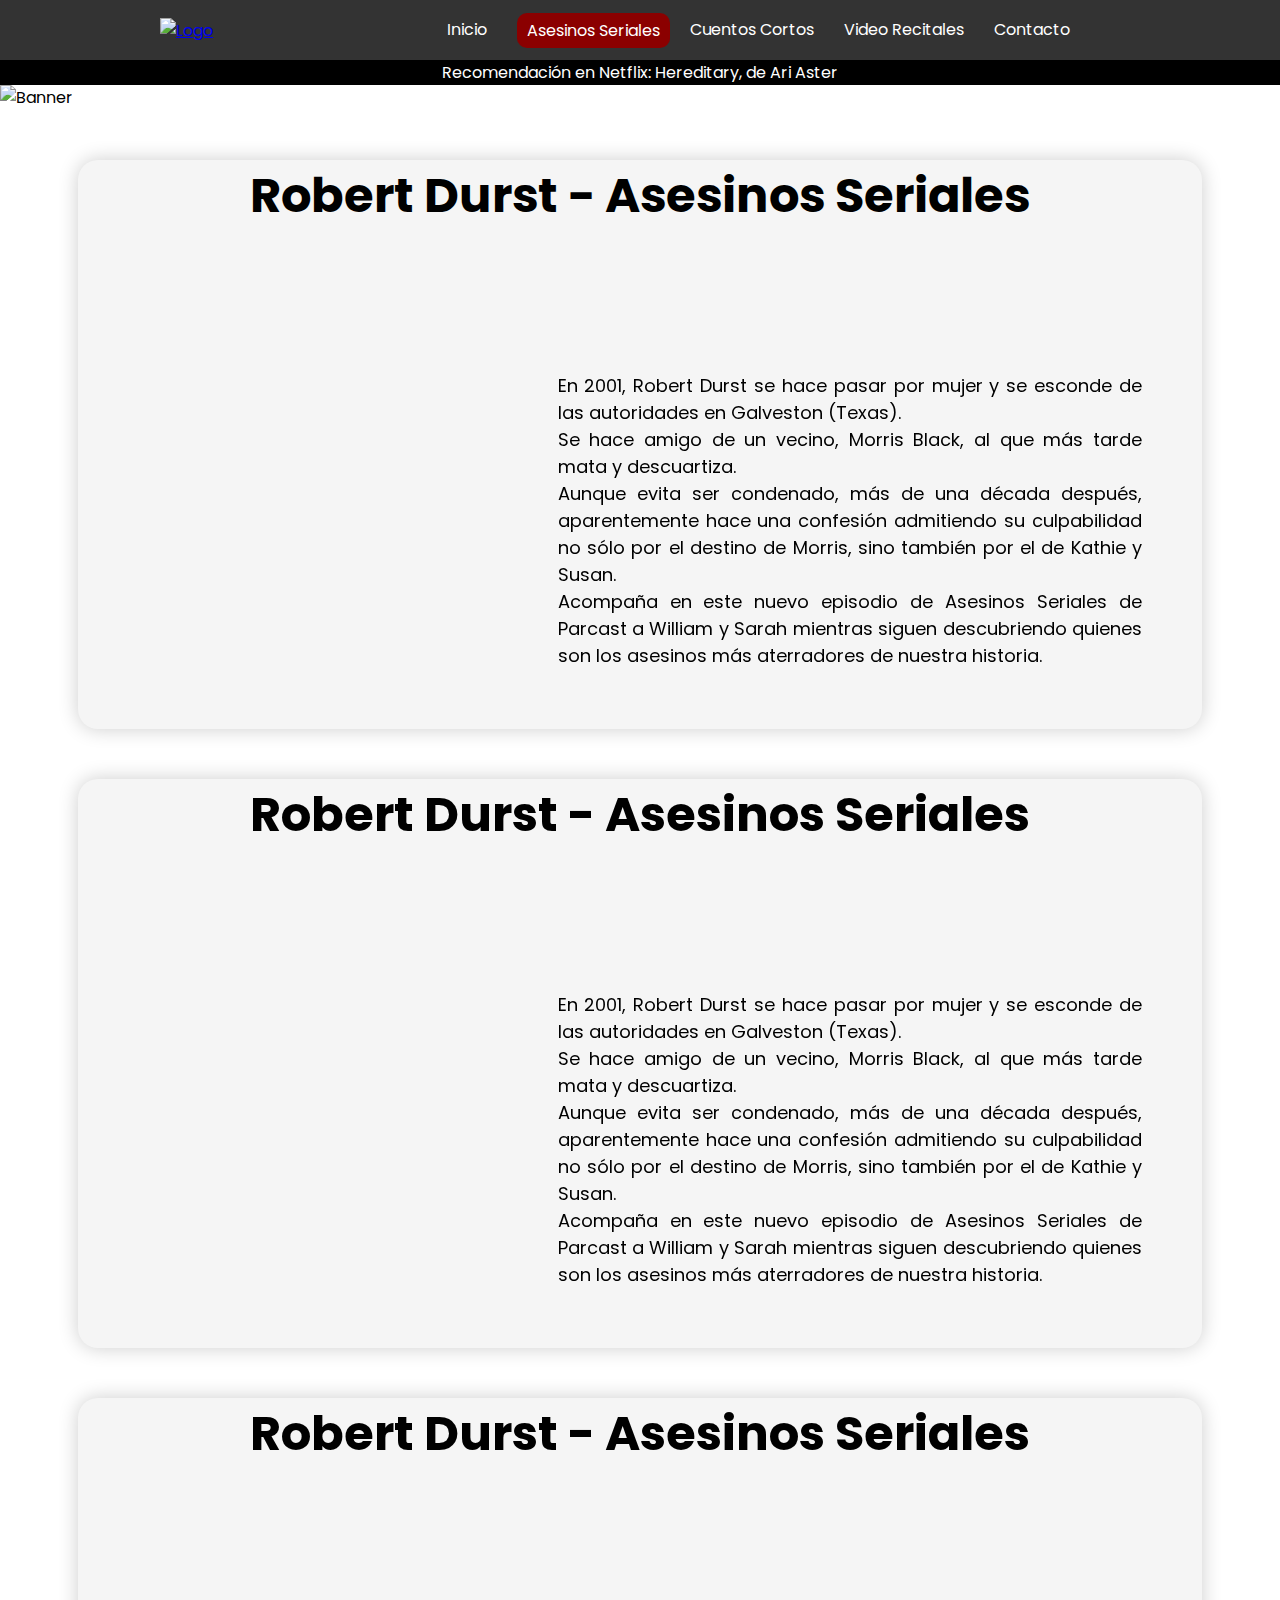
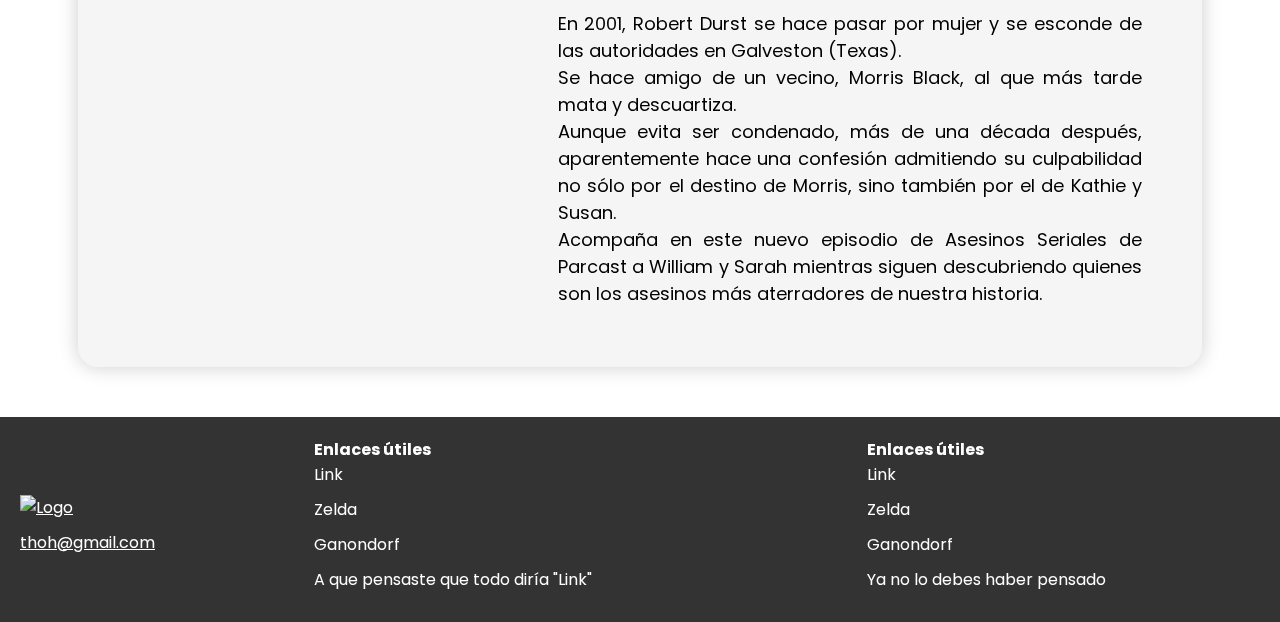
==== secciones/asesinos-seriales.html @ 7f3f174c "segunda entrega completa" ====
<!DOCTYPE html>
<html lang="en">

<head>
    <meta charset="UTF-8">
    <meta http-equiv="X-UA-Compatible" content="IE=edge">
    <link rel="shortcut icon" href="../imagenes/Calavera_de_halloween_animada_png.png">
    <link href="https://cdn.jsdelivr.net/npm/bootstrap@5.3.0-alpha3/dist/css/bootstrap.min.css" rel="stylesheet"
        integrity="sha384-KK94CHFLLe+nY2dmCWGMq91rCGa5gtU4mk92HdvYe+M/SXH301p5ILy+dN9+nJOZ" crossorigin="anonymous">
    <link rel="stylesheet" type="text/css" href="../css/style.css">
    <meta name="viewport" content="width=device-width, initial-scale=1.0">
    <link href="https://fonts.googleapis.com/css?family=Poppins&display=swap" rel="stylesheet">
    <title>Asesinos Seriales</title>
</head>

<body>
    <h1>Asesinos Seriales</h1>
    <!-- Header con Nav Bar y Logo -->
    <header>
        <div class="container">
            <a href="../index.html">
                <div class="logo">
                    <img src="../imagenes/logo.png" alt="Logo">
                </div>
            </a>
            <nav>
                <ul class="navbar-links">
                    <li><a href="../index.html">Inicio</a></li>
                    <li class="active"><a href="#">Asesinos Seriales</a></li>
                    <li><a href="../secciones/cuentos-cortos.html">Cuentos Cortos</a></li>
                    <li><a href="../secciones/video-recitales.html">Video Recitales</a></li>
                    <li><a href="../secciones/contacto.html">Contacto</a></li>
                </ul>
            </nav>
        </div>
    </header>
    <!-- Final header con Nav Bar y Logo -->

    <!-- Sección de barra con recomendación (Pre Slider/Banner) -->
    <section>
        <div class="barra">
            <p>Recomendación en Netflix: Hereditary, de Ari Aster</p>
        </div>
    </section>
    <!-- Final sección de barra con recomendación (Pre Slider/Banner) -->

    <!-- Sección Slider/Banner -->
    <section>
        <div class="banner">
            <img src="../imagenes/TEST BANNER.png" alt="Banner">
        </div>
    </section>
    <!-- Final sección Slider/Banner -->

    <!-- Contenido principal del Index -->
    <main class="main">

        <!-- Acá va el cápitulo de asesinos seriales -->
        <div class="caja">
            <h2>Robert Durst - Asesinos Seriales</h2>
            <div class="contenido">
                <div class="spotify">
                    <iframe style="border-radius:12px"
                        src="https://open.spotify.com/embed/episode/6nKO8A5jftvu5M7Ss0FzfP?utm_source=generator&theme=0"
                        width="100%" height="352" frameBorder="0" allowfullscreen=""
                        allow="autoplay; clipboard-write; encrypted-media; fullscreen; picture-in-picture"
                        loading="lazy"></iframe>
                </div>
                <div class="descripcion">
                    <p>En 2001, Robert Durst se hace pasar por mujer y se esconde de las autoridades en Galveston
                        (Texas). </p>
                    <p>Se hace amigo de un vecino, Morris Black, al que más tarde mata y descuartiza. </p>
                    <p>Aunque evita ser condenado, más de una década después, aparentemente hace una confesión
                        admitiendo su
                        culpabilidad no sólo por el destino de Morris, sino también por el de Kathie y Susan.</p>

                    <p>
                        Acompaña en este nuevo episodio de Asesinos Seriales de Parcast a William y Sarah mientras
                        siguen descubriendo quienes son los asesinos más aterradores de nuestra historia.
                    </p>
                </div>
            </div>
        </div>

        <!-- Acá va el cápitulo de asesinos seriales -->
        <div class="caja">
            <h2>Robert Durst - Asesinos Seriales</h2>
            <div class="contenido">
                <div class="spotify">
                    <iframe style="border-radius:12px"
                        src="https://open.spotify.com/embed/episode/6nKO8A5jftvu5M7Ss0FzfP?utm_source=generator&theme=0"
                        width="100%" height="352" frameBorder="0" allowfullscreen=""
                        allow="autoplay; clipboard-write; encrypted-media; fullscreen; picture-in-picture"
                        loading="lazy"></iframe>
                </div>
                <div class="descripcion">
                    <p>En 2001, Robert Durst se hace pasar por mujer y se esconde de las autoridades en Galveston
                        (Texas). </p>
                    <p>Se hace amigo de un vecino, Morris Black, al que más tarde mata y descuartiza. </p>
                    <p>Aunque evita ser condenado, más de una década después, aparentemente hace una confesión
                        admitiendo su
                        culpabilidad no sólo por el destino de Morris, sino también por el de Kathie y Susan.</p>

                    <p>
                        Acompaña en este nuevo episodio de Asesinos Seriales de Parcast a William y Sarah mientras
                        siguen descubriendo quienes son los asesinos más aterradores de nuestra historia.
                    </p>
                </div>
            </div>
        </div>

        <!-- Acá va el cápitulo de asesinos seriales -->
        <div class="caja">
            <h2>Robert Durst - Asesinos Seriales</h2>
            <div class="contenido">
                <div class="spotify">
                    <iframe style="border-radius:12px"
                        src="https://open.spotify.com/embed/episode/6nKO8A5jftvu5M7Ss0FzfP?utm_source=generator&theme=0"
                        width="100%" height="352" frameBorder="0" allowfullscreen=""
                        allow="autoplay; clipboard-write; encrypted-media; fullscreen; picture-in-picture"
                        loading="lazy"></iframe>
                </div>
                <div class="descripcion">
                    <p>En 2001, Robert Durst se hace pasar por mujer y se esconde de las autoridades en Galveston
                        (Texas). </p>
                    <p>Se hace amigo de un vecino, Morris Black, al que más tarde mata y descuartiza. </p>
                    <p>Aunque evita ser condenado, más de una década después, aparentemente hace una confesión
                        admitiendo su
                        culpabilidad no sólo por el destino de Morris, sino también por el de Kathie y Susan.</p>

                    <p>
                        Acompaña en este nuevo episodio de Asesinos Seriales de Parcast a William y Sarah mientras
                        siguen descubriendo quienes son los asesinos más aterradores de nuestra historia.
                    </p>
                </div>
            </div>
        </div>

    </main>
    <!-- Final contenido principal del Index -->

    <!-- Footer general -->
    <footer>
        <div class="columna-izquierda">
            <a href="../index.html"><img src="../imagenes/logo.png" alt="Logo"></a>
            <a href="mailto:thoh@gmail.com?subject=Quiero%20tener%20una%20semana%20mortal">thoh@gmail.com</a>
        </div>
        <div class="columna-central">
            <h4>Enlaces útiles</h4>
            <ul>
                <li><a href="#">Link</a></li>
                <li><a href="#">Zelda</a></li>
                <li><a href="#">Ganondorf</a></li>
                <li><a href="#">A que pensaste que todo diría "Link"</a></li>
            </ul>
        </div>
        <div class="columna-derecha">
            <h4>Enlaces útiles</h4>
            <ul>
                <li><a href="#">Link</a></li>
                <li><a href="#">Zelda</a></li>
                <li><a href="#">Ganondorf</a></li>
                <li><a href="#">Ya no lo debes haber pensado</a></li>
            </ul>
        </div>
    </footer>
    <!-- Final footer general -->



    <script src="https://cdn.jsdelivr.net/npm/bootstrap@5.3.0-alpha3/dist/js/bootstrap.bundle.min.js"
        integrity="sha384-ENjdO4Dr2bkBIFxQpeoTz1HIcje39Wm4jDKdf19U8gI4ddQ3GYNS7NTKfAdVQSZe"
        crossorigin="anonymous"></script>
</body>

</html>
---- css/style.css ----
/* Reseteo inicial */
* {
    margin: 0;
    padding: 0;
}

/* Final de reseteo */

/* h1 oculto... ¿esto es anti SEO? */
h1 {
    display: none;
}

/* Font en la web, se usa Poppins desde Google */
body {
    font-family: 'Poppins', sans-serif;
}


/* ------------------------------------------------------------------- */
/* Pantallas tamaño smartphone */
@media (max-width: 768px) {
    /* Estilos para pantallas de hasta 768px */
    /* Pantallas tamaño smartphone */

    /* Header y nav bar con Logo */
    header {
        position: sticky;
        top: 0;
        background-color: #333;
        box-sizing: border-box;
        padding: 10px;
        height: 60px;
    }

    .container {
        max-width: 960px;
        margin: 0 auto;
        display: flex;
        justify-content: space-between;
        align-items: center;
        height: 100%;
    }

    .logo img {
        height: 60px;
        align-items: center;
    }

    nav {
        display: flex;
        justify-content: flex-end;
    }

    .navbar-links {
        display: flex;
        list-style: none;
        margin: 0;
        padding: 0;
        align-items: center;
    }

    .navbar-links li {
        margin: 0 10px;
        border-bottom: 2px solid transparent;
        transition: border-bottom-color 0.2s ease-in-out;
        padding-right: 10px;
    }

    .navbar-links li a {
        color: white;
        text-decoration: none;
    }

    .navbar-links li:last-child {
        margin-right: 50px;
        border-right: none;
        padding-right: 0;
    }

    .navbar-links li:first-child {
        margin-left: 0;
    }

    .navbar-links li:hover {
        border-bottom-color: #fff;
        padding-bottom: 1px;
    }

    .navbar-links li.active {
        border-right: none;
        border-bottom: 2px solid #8B0000;
        border-radius: 10px;
        background-color: #8B0000;
        padding: 5px 10px 3px 10px;
    }

    .navbar-links li.active:hover {
        background-color: #710000;
        transition: background-color 0.3s ease-in-out;
        padding-bottom: 3px;
    }

    /* Final header y nav bar con Logo */

    /* Barra pre Slider / Banner */
    .barra {
        background-color: black;
        height: 25px;
        text-align: center;
        align-items: center;
    }

    .barra p {
        color: white;
        font-size: 15;
        margin: 0;
    }

    /* Slider / Banner */
    .banner {
        width: 100%;
        max-height: 480px;
    }

    .banner img {
        width: 100%;
        height: 100%;
        object-fit: cover;
    }

    /* Spacer para contenido y coso de contenido*/
    .contenido {
        padding-top: 50px;
        display: flex;
        flex-wrap: wrap;
        justify-content: space-between;
        align-items: center;
    }

    .contenido .spotify {
        flex-basis: calc(40% - 10px);
        margin-right: 10px;
    }

    .contenido .descripcion {
        flex-basis: calc(60% - 10px);
    }

    .contenido p {
        margin: 0;
        font-size: 18px;
        line-height: 1.5;
        text-align: justify;
    }

    /* iframe en contenido */
    .contenido iframe {
        width: 100%;
        height: 380px;
        border: none;
        margin-bottom: 30px;
    }

    /* Model de "caja" */
    .caja {
        display: flex;
        flex-direction: column;
        align-items: center;
        justify-content: center;
        width: 80%;
        max-width: 768px;
        margin: 50px auto;
        padding: 0 20px;
        border-radius: 20px;
        background-color: #f5f5f5;
        box-shadow: 0px 0px 20px rgba(0, 0, 0, 0.2);
    }

    .caja h2 {
        font-size: 32px;
        font-weight: bold;
        text-align: center;
        margin-bottom: 20px;
    }

    .main p {
        flex-basis: calc(100% - 20px);
        margin: 0 0 20px 0;
        font-size: 16px;
        line-height: 1.5;
        text-align: justify;
    }

    h2 {
        text-align: center;
    }

    .containerccortos {
        display: flex;
        flex-wrap: wrap;
        justify-content: space-between;
        max-width: 80%;
        margin: 0 auto;
    }

    .boxccortos {
        width: 100%;
        border-radius: 10px;
        border: 2px solid black;
        padding: 20px;
        text-align: center;
        margin-bottom: 20px;
    }

    .boxccortos img {
        width: 100%;
        border-radius: 10px;
    }

    .boxccortos h2 {
        margin-top: 10px;
        margin-bottom: 10px;
    }

    .buttonccortos {
        margin-top: 10px;
        padding: 10px 20px;
        border-radius: 5px;
        border: none;
        background-color: #8B0000;
        color: white;
        font-weight: bold;
        text-transform: uppercase;
        cursor: pointer;
    }

    .newsletter-form {
        display: flex;
        flex-direction: column;
        align-items: center;
        margin-bottom: 20px;
    }

    label {
        margin-bottom: 10px;
    }

    input[type="email"] {
        padding: 10px;
        border: 2px solid #ccc;
        border-radius: 5px;
        font-size: 16px;
        width: 100%;
        max-width: 400px;
        box-sizing: border-box;
    }

    button[type="submit"] {
        background-color: #8B0000;
        border: none;
        color: white;
        padding: 12px 20px;
        text-align: center;
        text-decoration: none;
        display: inline-block;
        font-size: 16px;
        border-radius: 5px;
        cursor: pointer;
        margin-top: 10px;
    }

    .copy-button {
        background-color: #8B0000;
        color: #fff;
        border: none;
        border-radius: 4px;
        padding: 10px 20px;
        cursor: pointer;
    }

    .copy-button:hover {
        background-color: #710000;
    }

    .container-fluid {
        display: flex;
        padding-top: 50px;
        justify-content: space-between;
        max-width: 80%;
        align-items: center;
        margin: 0 auto;
    }

    .container-fluid h2 {
        text-align: center;
    }

    .boxccortosg {
        width: 100%;
        border-radius: 10px;
        border: 2px solid black;
        padding: 20px;
        text-align: center;
        margin-bottom: 50px;
        height: 450px;
    }

    .boxccortosg img {
        width: 100%;
        border-radius: 10px;
    }

    .boxccortosg h2 {
        margin-top: 10px;
        margin-bottom: 10px;
    }

    .contact-form form {
        display: flex;
        flex-direction: column;
        max-width: 600px;
        margin: 0 auto;
        padding-top: 50px;
        padding-bottom: 50px;
    }

    .form-group {
        display: flex;
        flex-direction: column;
        margin-bottom: 20px;
    }

    .form-group label {
        margin-bottom: 5px;
    }

    .form-group input,
    .form-group textarea {
        border: 1px solid #ccc;
        padding: 10px;
        font-size: 16px;
    }

    .form-group input:focus,
    .form-group textarea:focus {
        outline: none;
        border-color: #8B0000;
    }

    .form-group input::placeholder,
    .form-group textarea::placeholder {
        color: #ccc;
    }

    .submit-btn {
        background-color: #8B0000;
        color: #fff;
        border: none;
        padding: 10px 20px;
        font-size: 16px;
        cursor: pointer;
    }

    .submit-btn:hover {
        background-color: #710000;
    }

}


/* ------------------------------------------------------------------- */
/* Pantallas tamaño tablet y phablet */
@media (min-width: 769px) and (max-width: 992px) {
    /* Estilos para pantallas entre 769px y 992px */
    /* Pantallas tamaño tablet y phablet */

    /* PROXIMAMENTE */

}


/* ------------------------------------------------------------------- */
/* Pantallas tamaño escritorio */
@media (min-width: 993px) {
    /* Estilos para pantallas de 993px en adelante */
    /* Pantallas tamaño escritorio */

    /* Header y nav bar con Logo */
    header {
        position: sticky;
        top: 0;
        background-color: #333;
        box-sizing: border-box;
        padding: 10px;
        height: 60px;
    }

    .container {
        max-width: 960px;
        margin: 0 auto;
        display: flex;
        justify-content: space-between;
        align-items: center;
        height: 100%;
    }

    .logo img {
        height: 60px;
        align-items: center;
    }

    nav {
        display: flex;
        justify-content: flex-end;
    }

    .navbar-links {
        display: flex;
        list-style: none;
        margin: 0;
        padding: 0;
        align-items: center;
    }

    .navbar-links li {
        margin: 0 10px;
        border-bottom: 2px solid transparent;
        transition: border-bottom-color 0.2s ease-in-out;
        padding-right: 10px;
    }


    .navbar-links li a {
        color: white;
        text-decoration: none;
    }

    .navbar-links li:last-child {
        margin-right: 50px;
        border-right: none;
        padding-right: 0;
    }

    .navbar-links li:first-child {
        margin-left: 0;
    }

    .navbar-links li:hover {
        border-bottom-color: #fff;
        padding-bottom: 1px;
    }

    .navbar-links li.active {
        border-right: none;
        border-bottom: 2px solid #8B0000;
        border-radius: 10px;
        background-color: #8B0000;
        padding: 5px 10px 3px 10px;
    }

    .navbar-links li.active:hover {
        background-color: #710000;
        transition: background-color 0.3s ease-in-out;
        padding-bottom: 3px;

    }

    /* Final header y nav bar con Logo */

    /* Barra pre Slider / Banner */
    .barra {
        background-color: black;
        height: 25px;
        text-align: center;
        align-items: center;
    }

    .barra p {
        color: white;
        font-size: 15;
        margin: 0;
    }

    /* Slider / Banner */
    .banner {
        width: 100%;
        max-height: 480px;
    }

    .banner img {
        width: 100%;
        height: 100%;
        object-fit: cover;
    }

    /* Spacer para contenido y coso de contenido*/
    .contenido {
        padding-top: 50px;
        display: flex;
        flex-wrap: wrap;
        justify-content: space-between;
        align-items: center;
    }

    .contenido .spotify {
        flex-basis: calc(40% - 10px);
        margin-right: 10px;
    }

    .contenido .descripcion {
        flex-basis: calc(60% - 10px);
    }

    .contenido p {
        margin: 0;
        font-size: 18px;
        line-height: 1.5;
        text-align: justify;
    }

    /* iframe en contenido */
    .contenido iframe {
        width: 100%;
        height: 380px;
        border: none;
        margin-bottom: 30px;
    }

    /* Model de "caja" */
    .caja {
        display: flex;
        flex-direction: column;
        align-items: center;
        justify-content: center;
        width: 80%;
        max-width: 1200px;
        margin: 50px auto;
        padding-right: 50px;
        padding-left: 50px;
        border-radius: 20px;
        background-color: #f5f5f5;
        box-shadow: 0px 0px 20px rgba(0, 0, 0, 0.2);
    }

    .caja h2 {
        font-size: 48px;
        font-weight: bold;
        text-align: center;
        margin-bottom: 30px;
    }

    .main p {
        flex-basis: calc(50% - 10px);
        margin: 0 10px;
        font-size: 18px;
        line-height: 1.5;
        text-align: justify;
    }

    h2 {
        text-align: center;
    }

    .containerccortos {
        display: flex;
        justify-content: space-between;
        max-width: 80%;
        align-items: center;
        margin: 0 auto;
    }

    .boxccortos {
        width: 30%;
        border-radius: 10px;
        border: 2px solid black;
        padding: 20px;
        text-align: center;
        margin-bottom: 50px;
        height: 450px;
    }

    .boxccortos img {
        width: 80%;
        border-radius: 10px;
    }

    .boxccortos h2 {
        margin-top: 10px;
        margin-bottom: 10px;
    }

    .buttonccortos {
        margin-top: 10px;
        padding: 10px 20px;
        border-radius: 5px;
        border: none;
        background-color: #8B0000;
        color: white;
        font-weight: bold;
        text-transform: uppercase;
        cursor: pointer;
    }

    .newsletter-form {
        display: flex;
        flex-direction: column;
        align-items: center;
        margin-bottom: 50px;
    }

    label {
        margin-bottom: 10px;
    }

    input[type="email"] {
        padding: 10px;
        border: 2px solid #ccc;
        border-radius: 5px;
        font-size: 16px;
        width: 100%;
        max-width: 400px;
        box-sizing: border-box;
    }

    button[type="submit"] {
        background-color: #8B0000;
        border: none;
        color: white;
        padding: 12px 20px;
        text-align: center;
        text-decoration: none;
        display: inline-block;
        font-size: 16px;
        border-radius: 5px;
        cursor: pointer;
        margin-top: 10px;
    }

    .copy-button {
        background-color: #8B0000;
        color: #fff;
        border: none;
        border-radius: 4px;
        padding: 10px 20px;
        cursor: pointer;
    }

    .copy-button:hover {
        background-color: #710000;
    }

    .container-fluid {
        display: flex;
        padding-top: 50px;
        justify-content: space-between;
        max-width: 80%;
        align-items: center;
        margin: 0 auto;
    }

    .container-fluid h2 {
        text-align: center;
    }

    .boxccortosg {
        width: 100%;
        border-radius: 10px;
        border: 2px solid black;
        padding: 20px;
        text-align: center;
        margin-bottom: 50px;
        height: 450px;
    }

    .boxccortosg img {
        width: 100%;
        border-radius: 10px;
    }

    .boxccortosg h2 {
        margin-top: 10px;
        margin-bottom: 10px;
    }

    .contact-form form {
        display: flex;
        flex-direction: column;
        max-width: 600px;
        margin: 0 auto;
        padding-top: 50px;
        padding-bottom: 50px;
    }

    .form-group {
        display: flex;
        flex-direction: column;
        margin-bottom: 20px;
    }

    .form-group label {
        margin-bottom: 5px;
    }

    .form-group input,
    .form-group textarea {
        border: 1px solid #ccc;
        padding: 10px;
        font-size: 16px;
    }

    .form-group input:focus,
    .form-group textarea:focus {
        outline: none;
        border-color: #8B0000;
    }

    .form-group input::placeholder,
    .form-group textarea::placeholder {
        color: #ccc;
    }

    .submit-btn {
        background-color: #8B0000;
        color: #fff;
        border: none;
        padding: 10px 20px;
        font-size: 16px;
        cursor: pointer;
    }

    .submit-btn:hover {
        background-color: #710000;
    }



}






/* ------------------------------------------------------------------- */
/* FOOTER */
footer {
    background-color: #333;
    color: #fff;
    display: flex;
    flex-wrap: wrap;
    justify-content: space-between;
    padding: 20px;
    align-items: center;
}

footer a {
    color: #fff;
}

.columna-izquierda {
    display: flex;
    flex-direction: column;
}

.columna-izquierda img {
    height: 50px;
}

.columna-izquierda a {
    margin-top: 10px;
}

.columna-central,
.columna-derecha {
    flex-basis: calc(33.33% - 20px);
}

.columna-central h4,
.columna-derecha h4 {
    margin-top: 0;
}

.columna-central ul,
.columna-derecha ul {
    list-style: none;
    margin: 0;
    padding: 0;
}

.columna-central a,
.columna-derecha a {
    text-decoration: none;
}

.columna-central li,
.columna-derecha li {
    margin-bottom: 10px;
}

.columna-derecha i {
    font-size: 1.5rem;
    margin-right: 10px;
}

/* FOOTER */
/* ------------------------------------------------------------------- */
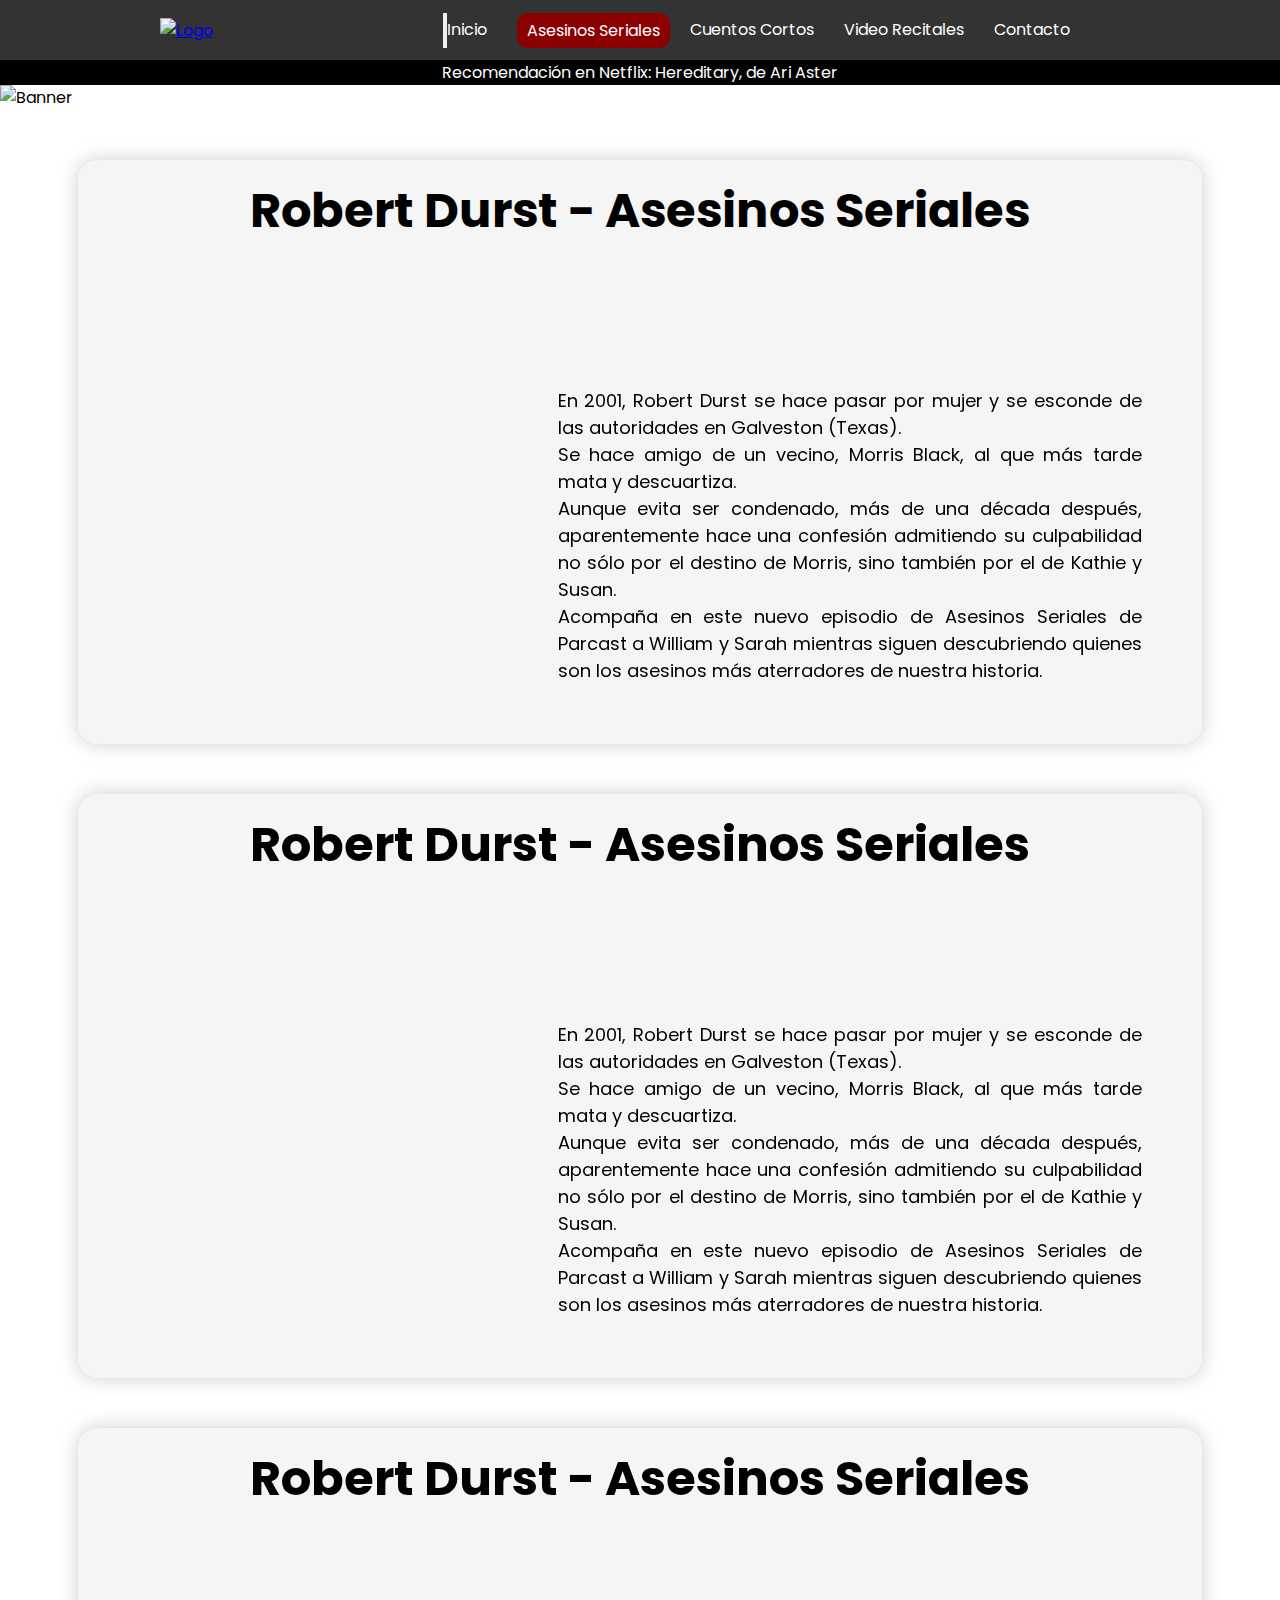
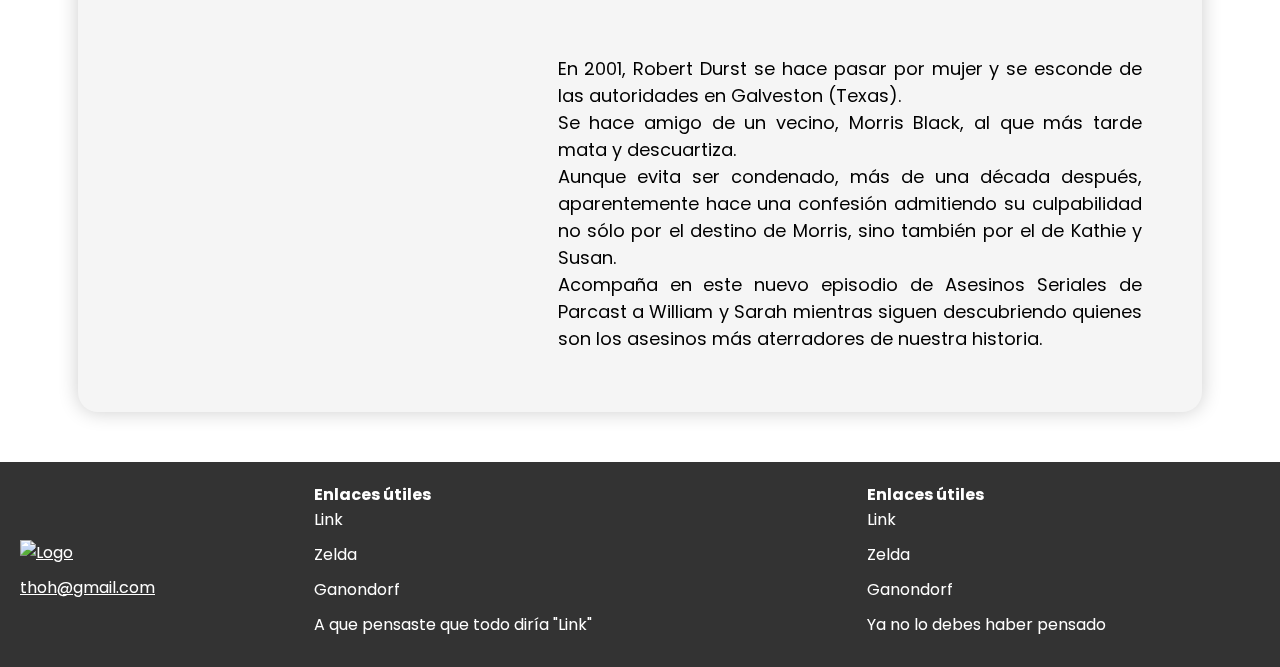
==== commit fd78e458: "se anade sass" ====
--- a/secciones/asesinos-seriales.html
+++ b/secciones/asesinos-seriales.html
@@ -7,7 +7,7 @@
     <link rel="shortcut icon" href="../imagenes/Calavera_de_halloween_animada_png.png">
     <link href="https://cdn.jsdelivr.net/npm/bootstrap@5.3.0-alpha3/dist/css/bootstrap.min.css" rel="stylesheet"
         integrity="sha384-KK94CHFLLe+nY2dmCWGMq91rCGa5gtU4mk92HdvYe+M/SXH301p5ILy+dN9+nJOZ" crossorigin="anonymous">
-    <link rel="stylesheet" type="text/css" href="../css/style.css">
+    <link rel="stylesheet" type="text/css" href="../css/main.css">
     <meta name="viewport" content="width=device-width, initial-scale=1.0">
     <link href="https://fonts.googleapis.com/css?family=Poppins&display=swap" rel="stylesheet">
     <title>Asesinos Seriales</title>
@@ -23,14 +23,30 @@
                     <img src="../imagenes/logo.png" alt="Logo">
                 </div>
             </a>
-            <nav>
-                <ul class="navbar-links">
-                    <li><a href="../index.html">Inicio</a></li>
-                    <li class="active"><a href="#">Asesinos Seriales</a></li>
-                    <li><a href="../secciones/cuentos-cortos.html">Cuentos Cortos</a></li>
-                    <li><a href="../secciones/video-recitales.html">Video Recitales</a></li>
-                    <li><a href="../secciones/contacto.html">Contacto</a></li>
-                </ul>
+            <nav class="navbar navbar-expand-md navbar-light">
+                <button class="navbar-toggler" type="button" data-bs-toggle="collapse" data-bs-target="#navbarMenu"
+                    aria-controls="navbarMenu" aria-expanded="false" aria-label="Toggle navigation">
+                    <span class="navbar-toggler-icon"></span>
+                </button>
+                <div class="collapse navbar-collapse" id="navbarMenu">
+                    <ul class="navbar-nav me-auto mb-2 mb-lg-0">
+                        <li class="nav-item">
+                            <a class="nav-link" href="../index.html">Inicio</a>
+                        </li>
+                        <li class="nav-item active">
+                            <a class="nav-link" href="#">Asesinos Seriales</a>
+                        </li>
+                        <li class="nav-item">
+                            <a class="nav-link" href="./cuentos-cortos.html">Cuentos Cortos</a>
+                        </li>
+                        <li class="nav-item">
+                            <a class="nav-link" href="./video-recitales.html">Video Recitales</a>
+                        </li>
+                        <li class="nav-item">
+                            <a class="nav-link" href="./contacto.html">Contacto</a>
+                        </li>
+                    </ul>
+                </div>
             </nav>
         </div>
     </header>
--- a/css/main.css
+++ b/css/main.css
@@ -0,0 +1,521 @@
+@charset "UTF-8";
+/* Reseteo inicial */
+* {
+  margin: 0;
+  padding: 0;
+}
+
+/* Final de reseteo */
+/* h1 oculto... ¿esto es anti SEO? */
+h1 {
+  display: none;
+}
+
+/* Font en la web, se usa Poppins desde Google */
+body {
+  font-family: "Poppins", sans-serif;
+}
+
+/* ------------------------------------------------------------------- */
+/* CSS Global / Pantallas tamaño escritorio */
+/* Header y nav bar con Logo */
+header {
+  position: sticky;
+  top: 0;
+  background-color: #333;
+  box-sizing: border-box;
+  padding: 10px;
+  height: 60px;
+}
+
+.container {
+  max-width: 960px;
+  margin: 0 auto;
+  display: flex;
+  justify-content: space-between;
+  align-items: center;
+  height: 100%;
+}
+
+.logo img {
+  height: 60px;
+  align-items: center;
+}
+
+nav {
+  display: flex;
+  justify-content: flex-end;
+}
+
+.navbar-nav {
+  display: flex;
+  list-style: none;
+  margin: 0;
+  padding: 0;
+  align-items: center;
+}
+
+.navbar-nav li {
+  margin: 0 10px;
+  border-bottom: 2px solid transparent;
+  transition: border-bottom-color 0.2s ease-in-out;
+  padding-right: 10px;
+}
+
+.navbar-nav li a {
+  color: white;
+  text-decoration: none;
+}
+
+.navbar-nav li:last-child {
+  margin-right: 50px;
+  border-right: none;
+  padding-right: 0;
+}
+
+.navbar-nav li:first-child {
+  margin-left: 0;
+}
+
+.navbar-nav li:hover {
+  border-bottom-color: #fff;
+  padding-bottom: 1px;
+}
+
+.navbar-nav li.active {
+  border-right: none;
+  border-bottom: 2px solid #8B0000;
+  border-radius: 10px;
+  background-color: #8B0000;
+  padding: 5px 10px 3px 10px;
+}
+
+.navbar-nav li.active:hover {
+  background-color: #710000;
+  transition: background-color 0.3s ease-in-out;
+  padding-bottom: 3px;
+}
+
+/* Final header y nav bar con Logo */
+/* Barra pre Slider / Banner */
+.barra {
+  background-color: black;
+  height: 25px;
+  text-align: center;
+  align-items: center;
+}
+
+.barra p {
+  color: white;
+  font-size: 15;
+  margin: 0;
+}
+
+/* Slider / Banner */
+.banner {
+  width: 100%;
+  max-height: 480px;
+}
+
+.banner img {
+  width: 100%;
+  height: 100%;
+  -o-object-fit: cover;
+     object-fit: cover;
+}
+
+/* Spacer para contenido y coso de contenido*/
+.contenido {
+  padding-top: 50px;
+  display: flex;
+  flex-wrap: wrap;
+  justify-content: space-between;
+  align-items: center;
+}
+
+.contenido .spotify {
+  flex-basis: calc(40% - 10px);
+  margin-right: 10px;
+}
+
+.contenido .descripcion {
+  flex-basis: calc(60% - 10px);
+}
+
+.contenido p {
+  margin: 0;
+  font-size: 18px;
+  line-height: 1.5;
+  text-align: justify;
+}
+
+/* iframe en contenido */
+.contenido iframe {
+  width: 100%;
+  height: 380px;
+  border: none;
+  margin-bottom: 30px;
+}
+
+/* Model de "caja" */
+.caja {
+  display: flex;
+  flex-direction: column;
+  align-items: center;
+  justify-content: center;
+  width: 80%;
+  max-width: 1200px;
+  margin: 50px auto;
+  padding-right: 50px;
+  padding-left: 50px;
+  border-radius: 20px;
+  background-color: #f5f5f5;
+  box-shadow: 0px 0px 20px rgba(0, 0, 0, 0.2);
+}
+
+.caja h2 {
+  font-size: 48px;
+  font-weight: bold;
+  text-align: center;
+  margin-bottom: 30px;
+  margin-top: 15px;
+}
+
+.main p {
+  flex-basis: calc(50% - 10px);
+  margin: 0 10px;
+  font-size: 18px;
+  line-height: 1.5;
+  text-align: justify;
+}
+
+h2 {
+  text-align: center;
+}
+
+.containerccortos {
+  display: flex;
+  justify-content: space-between;
+  max-width: 80%;
+  align-items: center;
+  margin: 0 auto;
+}
+
+.boxccortos {
+  width: 30%;
+  border-radius: 10px;
+  border: 2px solid black;
+  padding: 20px;
+  text-align: center;
+  margin-bottom: 50px;
+  height: 450px;
+}
+
+.boxccortos img {
+  width: 80%;
+  border-radius: 10px;
+}
+
+.boxccortos h2 {
+  margin-top: 10px;
+  margin-bottom: 10px;
+}
+
+.buttonccortos {
+  margin-top: 10px;
+  padding: 10px 20px;
+  border-radius: 5px;
+  border: none;
+  background-color: #8B0000;
+  color: white;
+  font-weight: bold;
+  text-transform: uppercase;
+  cursor: pointer;
+}
+
+.newsletter-form {
+  display: flex;
+  flex-direction: column;
+  align-items: center;
+  margin-bottom: 50px;
+}
+
+label {
+  margin-bottom: 10px;
+}
+
+input[type=email] {
+  padding: 10px;
+  border: 2px solid #ccc;
+  border-radius: 5px;
+  font-size: 16px;
+  width: 100%;
+  max-width: 400px;
+  box-sizing: border-box;
+}
+
+button[type=submit] {
+  background-color: #8B0000;
+  border: none;
+  color: white;
+  padding: 12px 20px;
+  text-align: center;
+  text-decoration: none;
+  display: inline-block;
+  font-size: 16px;
+  border-radius: 5px;
+  cursor: pointer;
+  margin-top: 10px;
+}
+
+.copy-button {
+  background-color: #8B0000;
+  color: #fff;
+  border: none;
+  border-radius: 4px;
+  padding: 10px 20px;
+  cursor: pointer;
+}
+
+.copy-button:hover {
+  background-color: #710000;
+}
+
+.cont-flu-container {
+  display: flex;
+  padding-top: 50px;
+  justify-content: space-between;
+  max-width: 80%;
+  align-items: center;
+  margin: 0 auto;
+}
+
+.cont-flu-container h2 {
+  text-align: center;
+}
+
+.boxccortosg {
+  width: 100%;
+  border-radius: 10px;
+  border: 2px solid black;
+  padding: 20px;
+  text-align: center;
+  margin-bottom: 50px;
+  height: 450px;
+}
+
+.boxccortosg img {
+  width: 100%;
+  border-radius: 10px;
+}
+
+.boxccortosg h2 {
+  margin-top: 10px;
+  margin-bottom: 10px;
+}
+
+.contact-form form {
+  display: flex;
+  flex-direction: column;
+  max-width: 600px;
+  margin: 0 auto;
+  padding-top: 50px;
+  padding-bottom: 50px;
+}
+
+.form-group {
+  display: flex;
+  flex-direction: column;
+  margin-bottom: 20px;
+}
+
+.form-group label {
+  margin-bottom: 5px;
+}
+
+.form-group input,
+.form-group textarea {
+  border: 1px solid #ccc;
+  padding: 10px;
+  font-size: 16px;
+}
+
+.form-group input:focus,
+.form-group textarea:focus {
+  outline: none;
+  border-color: #8B0000;
+}
+
+.form-group input::-moz-placeholder, .form-group textarea::-moz-placeholder {
+  color: #ccc;
+}
+
+.form-group input::placeholder,
+.form-group textarea::placeholder {
+  color: #ccc;
+}
+
+.submit-btn {
+  background-color: #8B0000;
+  color: #fff;
+  border: none;
+  padding: 10px 20px;
+  font-size: 16px;
+  cursor: pointer;
+}
+
+.submit-btn:hover {
+  background-color: #710000;
+}
+
+.descripcioncto p {
+  padding-bottom: 50px;
+}
+
+.descripcioncto button {
+  margin-bottom: 30px;
+}
+
+/* ------------------------------------------------------------------- */
+/* Pantallas tamaño smartphone */
+@media (max-width: 768px) {
+  /* Estilos para pantallas de hasta 768px */
+  /* Pantallas tamaño smartphone */
+  /* la burguer */
+  nav {
+    display: flex;
+    justify-content: center;
+    margin-right: 40%;
+  }
+  .navbar-nav li {
+    text-decoration: none;
+    white-space: nowrap;
+    font-size: 14px;
+  }
+  .navbar-collapse {
+    position: absolute;
+    top: 90%;
+    background-color: #444;
+    border-radius: 12px;
+    padding: 10px;
+  }
+  .navbar-collapse .nav-link {
+    padding: 0.5rem 1rem;
+    border-bottom: 1px solid rgba(0, 0, 0, 0.1);
+  }
+  .contenido {
+    display: flex;
+    flex-direction: column;
+  }
+  .contenido p {
+    font-size: 15px;
+  }
+  .caja {
+    max-width: 768px;
+    padding: 0 20px;
+  }
+  .caja h2 {
+    font-size: 32px;
+    margin-bottom: 20px;
+  }
+  .main p {
+    flex-basis: calc(100% - 20px);
+    margin: 0 0 20px 0;
+    font-size: 16px;
+  }
+  .containerccortos {
+    display: flex;
+    flex-wrap: wrap;
+  }
+  .boxccortos {
+    width: 100%;
+    margin-bottom: 20px;
+  }
+  .boxccortos img {
+    width: 100%;
+  }
+  .cont-flu-container {
+    display: flex;
+    padding-top: 50px;
+    justify-content: space-between;
+    max-width: 80%;
+    align-items: center;
+    margin: 0 auto;
+  }
+  .cont-flu-container h2 {
+    text-align: center;
+  }
+  .descripcioncto p {
+    padding-bottom: 25px;
+  }
+}
+/* ------------------------------------------------------------------- */
+/* Pantallas tamaño tablet y phablet */
+@media (min-width: 769px) and (max-width: 992px) {
+  /* Estilos para pantallas entre 769px y 992px */
+  /* Pantallas tamaño tablet y phablet */
+  /* PROXIMAMENTE */
+}
+/* ------------------------------------------------------------------- */
+/* FOOTER */
+footer {
+  background-color: #333;
+  color: #fff;
+  display: flex;
+  flex-wrap: wrap;
+  justify-content: space-between;
+  padding: 20px;
+  align-items: center;
+}
+
+footer a {
+  color: #fff;
+}
+
+.columna-izquierda {
+  display: flex;
+  flex-direction: column;
+}
+
+.columna-izquierda img {
+  height: 50px;
+}
+
+.columna-izquierda a {
+  margin-top: 10px;
+}
+
+.columna-central,
+.columna-derecha {
+  flex-basis: calc(33.33% - 20px);
+}
+
+.columna-central h4,
+.columna-derecha h4 {
+  margin-top: 0;
+}
+
+.columna-central ul,
+.columna-derecha ul {
+  list-style: none;
+  margin: 0;
+  padding: 0;
+}
+
+.columna-central a,
+.columna-derecha a {
+  text-decoration: none;
+}
+
+.columna-central li,
+.columna-derecha li {
+  margin-bottom: 10px;
+}
+
+.columna-derecha i {
+  font-size: 1.5rem;
+  margin-right: 10px;
+}
+
+/* FOOTER */
+/* ------------------------------------------------------------------- *//*# sourceMappingURL=main.css.map */